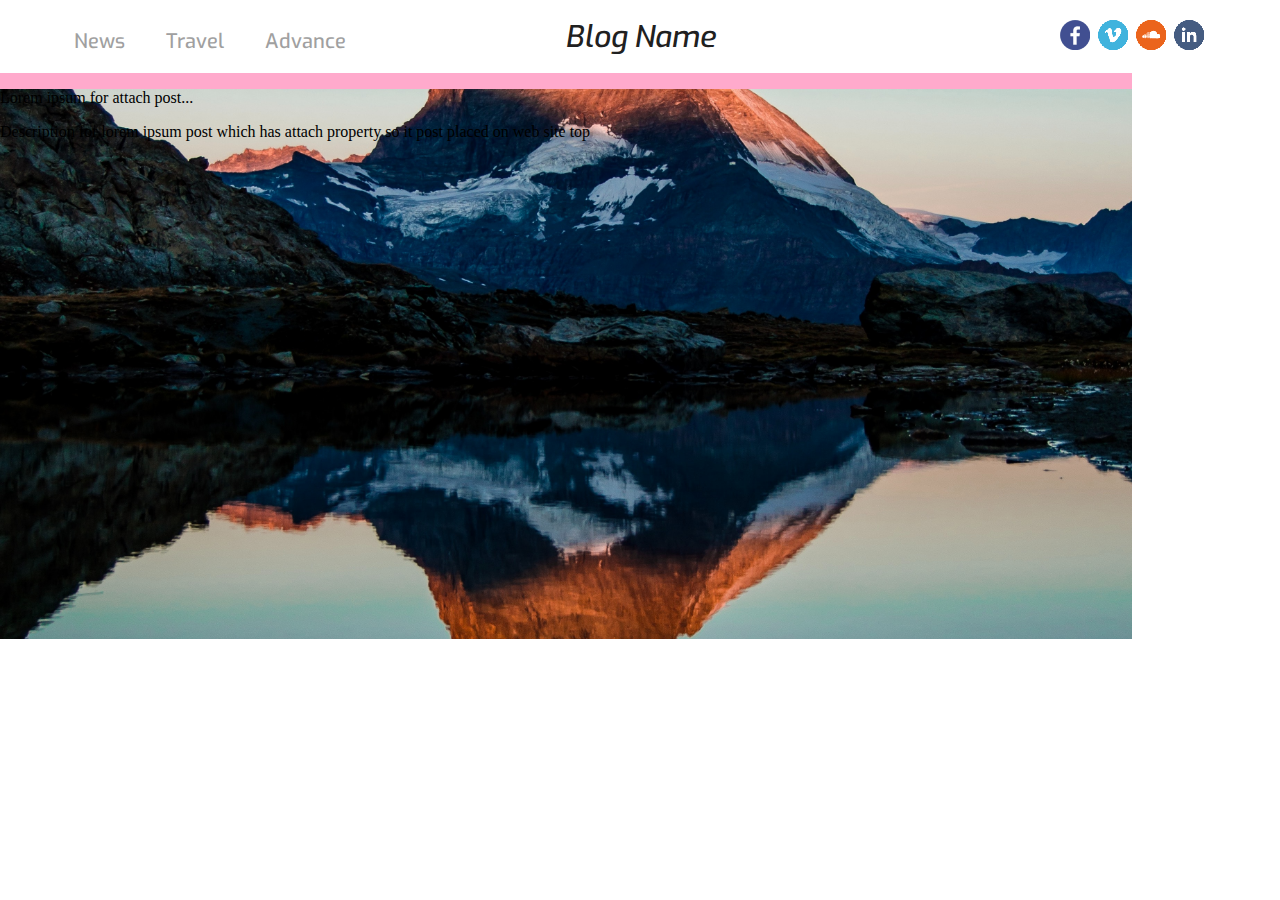
==== index.html @ 91345aeb "Header Done" ====
<!DOCTYPE html>
<html lang="en">
  <head>
    <meta charset="UTF-8" />
    <meta http-equiv="X-UA-Compatible" content="IE=edge" />
    <meta name="viewport" content="width=device-width, initial-scale=1.0" />
    <link rel="stylesheet" href="style.css" />
    <title>Document</title>
  </head>
  <body class="body">
    <header class="header">
      <div class="header-container">
        <div class="header__link">
          <ul>
            <li>News</li>
            <li>Travel</li>
            <li>Advance</li>
          </ul>
        </div>
        <div class="header__logo logo">Blog Name</div>
        <div class="header__social-icon">
          <img src="/image/header/facebook.png" alt="" />
          <img src="/image/header/v.png" alt="" />
          <img src="/image/header/soundcloud.png" alt="" />
          <img src="/image/header/in.png" alt="" />
        </div>
      </div>
    </header>
    
    <div class="content-container">
        <div class="attached-post">
            <p class="attached-post__name">Lorem ipsum for attach post...</p>
            <p class="attached-post__description">Description for lorem ipsum post which has attach property so it post
placed on web site top</p>
        </div>
    </div>

  </body>
</html>
---- style.css ----
@font-face {
    font-family: Exo-MediumItalic;
    src: url(/fonts/Exo-MediumItalic.ttf);
}

@font-face {
    font-family: Exo-Medium;
    src: url(/fonts/Exo-Medium.ttf);
}

.body {
  margin: 0;
  height: 100vh;
  display: grid;
  grid-template-rows: 73px 1fr 300px;
  /* grid-template-columns: 1132px; */
  grid-template-areas:
    "HEADER"
    "CONTENT"
    "FOOTER";
}

/* header */

.header {
  grid-area: "HEADER";
}

.header-container {
  max-width: 1132px;
  height: 100%;
  margin: auto auto;
  padding: 0 10px;
  display: flex;
  justify-content: space-between;
}

.header__link {
  flex: 1;
  text-align: left;
  margin: auto 0;
}

.header__link li {
  display: inline;
  padding-right: 37px;
  font-family: Exo-Medium;
  font-size: 20px;
  color: #a0a0a0;
}

.header__link ul {
  padding-inline-start: 0;
  padding-top: 10px;
}

.header__logo {
  flex: 1;
  text-align: center;
  margin: auto 0;
}

.logo{
    font-family: Exo-MediumItalic;
    font-size: 30px;
    color: #202020;
}

.header__social-icon {
  flex: 1;
  text-align: right;
  margin: auto 0;
}

/* end header */

/* content */

.content-container{
    grid-area: "CONTENT";
    max-width: 1132px;
    background-color: #fac;
}

.attached-post{
    max-width: 100%;
    height: 550px;
    background: lightgray url('/image/content/mountain-lake.jpg') 0 no-repeat;
    background-size: cover;
}
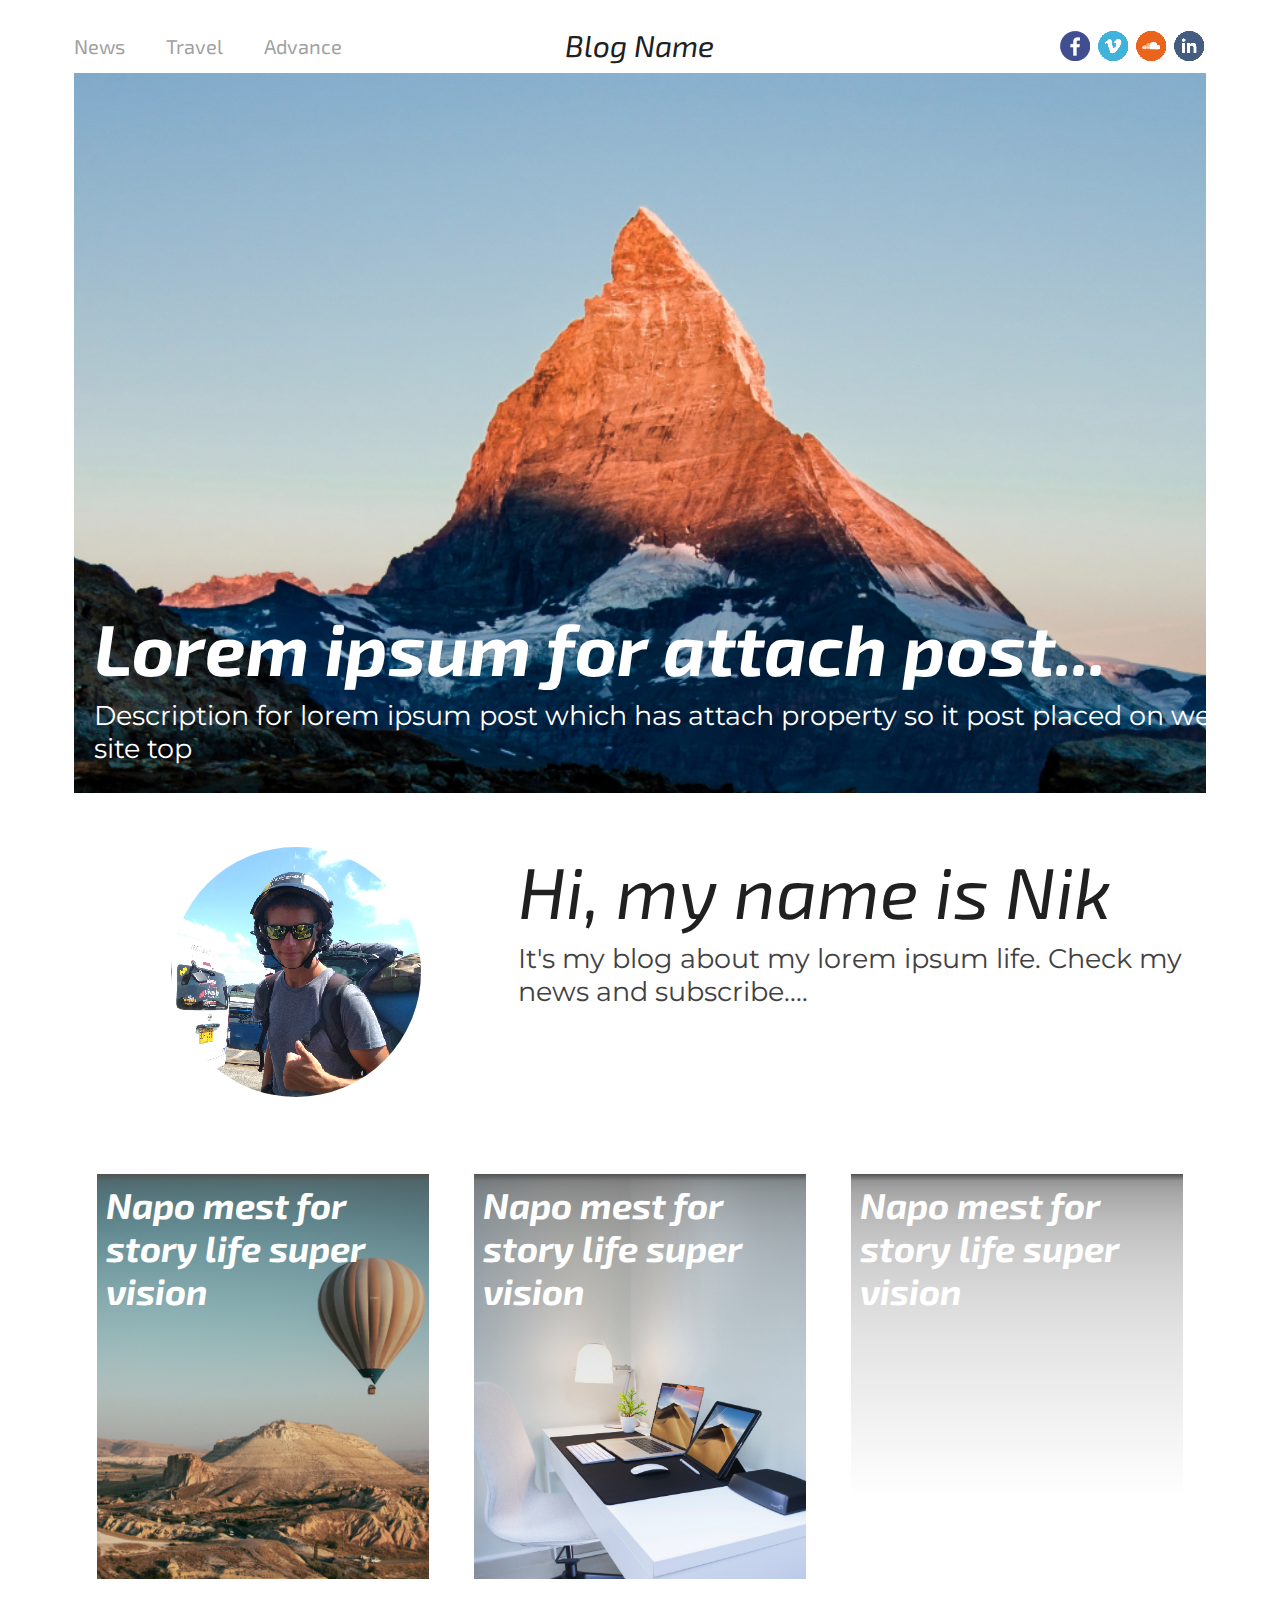
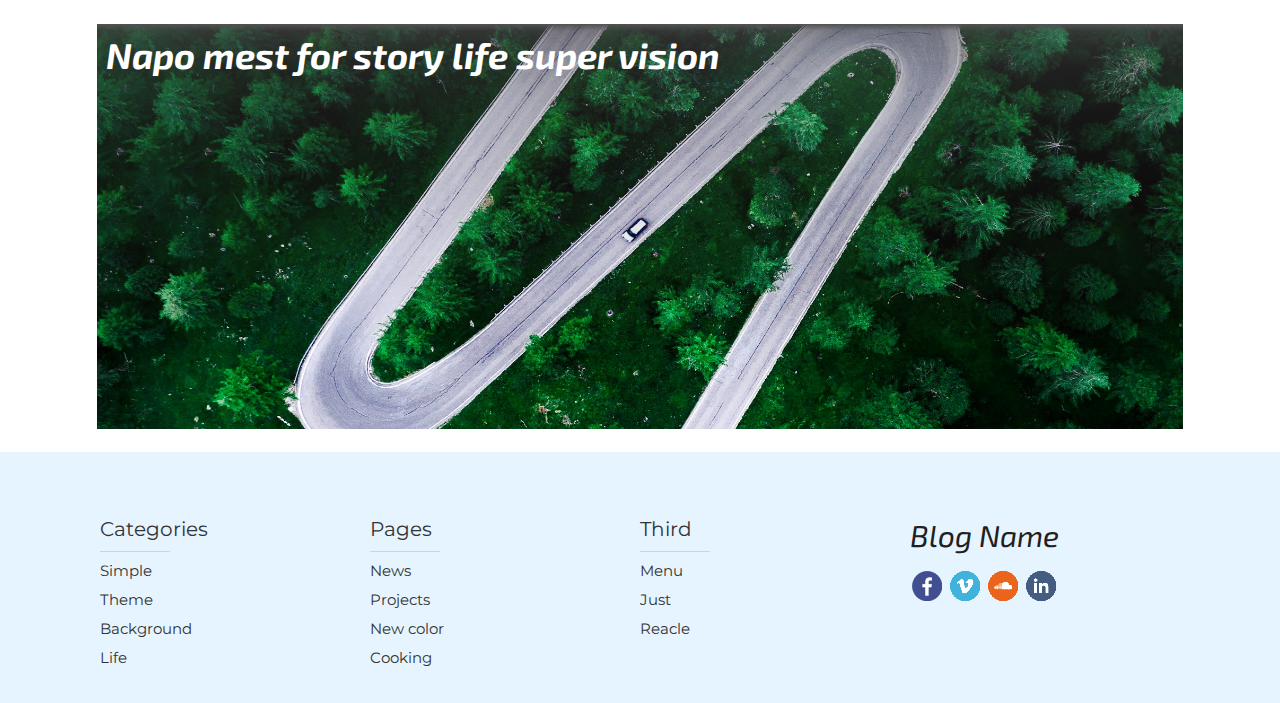
==== commit 802f5ec2: "Finished index page" ====
--- a/index.html
+++ b/index.html
@@ -4,36 +4,130 @@
     <meta charset="UTF-8" />
     <meta http-equiv="X-UA-Compatible" content="IE=edge" />
     <meta name="viewport" content="width=device-width, initial-scale=1.0" />
+    <link rel="preconnect" href="https://fonts.gstatic.com" />
+    <link
+      href="https://fonts.googleapis.com/css2?family=Exo+2&family=Montserrat&display=swap"
+      rel="stylesheet"
+    />
     <link rel="stylesheet" href="style.css" />
-    <title>Document</title>
+
+    <title>Blog name</title>
   </head>
   <body class="body">
-    <header class="header">
-      <div class="header-container">
-        <div class="header__link">
-          <ul>
-            <li>News</li>
-            <li>Travel</li>
-            <li>Advance</li>
-          </ul>
+    <div class="main-container">
+      <header class="header">
+        <div class="header-container">
+          <div class="header__burger-menu">
+            <img src="/image/header/burger-menu.png" alt="" />
+          </div>
+          <div class="header__link">
+            <ul>
+              <li>News</li>
+              <li>Travel</li>
+              <li>Advance</li>
+            </ul>
+          </div>
+          <div class="header__logo logo">Blog Name</div>
+          <div class="header__social-icon">
+            <img src="/image/header/facebook.png" alt="" />
+            <img src="/image/header/v.png" alt="" />
+            <img src="/image/header/soundcloud.png" alt="" />
+            <img src="/image/header/in.png" alt="" />
+          </div>
         </div>
-        <div class="header__logo logo">Blog Name</div>
-        <div class="header__social-icon">
-          <img src="/image/header/facebook.png" alt="" />
-          <img src="/image/header/v.png" alt="" />
-          <img src="/image/header/soundcloud.png" alt="" />
-          <img src="/image/header/in.png" alt="" />
+      </header>
+
+      <div class="content">
+        <div class="content-container">
+          <div class="attached-post">
+            <div class="attached-post__description">
+              <h1 class="attached-post__name">
+                Lorem ipsum for attach post...
+              </h1>
+              <span class="attached-post__subtitle">
+                Description for lorem ipsum post which has attach property so it
+                post placed on web site top
+              </span>
+            </div>
+          </div>
+
+          <div class="content-container__about-me">
+            <div class="about-me__photo-container">
+              <div class="about-me__photo"></div>
+            </div>
+            <div class="about-me__text">
+              <div class="about-me__headline">Hi, my name is Nik</div>
+              <div class="about-me__subtitle">
+                It's my blog about my lorem ipsum life. Check my news and
+                subscribe....
+              </div>
+            </div>
+          </div>
+
+          <div class="content-container__last-article">
+            <div class="last-article__item1">
+              <div class="last-article__item__headline">
+                Napo mest for story life super vision
+              </div>
+            </div>
+            <div class="last-article__item2">
+              <div class="last-article__item__headline">
+                Napo mest for story life super vision
+              </div>
+            </div>
+            <div class="last-article__item3">
+              <div class="last-article__item__headline">
+                Napo mest for story life super vision
+              </div>
+            </div>
+            <div class="last-article__item4">
+              <div class="last-article__item__headline">
+                Napo mest for story life super vision
+              </div>
+            </div>
+          </div>
         </div>
       </div>
-    </header>
-    
-    <div class="content-container">
-        <div class="attached-post">
-            <p class="attached-post__name">Lorem ipsum for attach post...</p>
-            <p class="attached-post__description">Description for lorem ipsum post which has attach property so it post
-placed on web site top</p>
+
+      <footer class="footer">
+        <div class="footer-container">
+          <div class="footer-container__item">
+            <span class="footer-container__headline">Categories</span>
+            <ul class="footer-container__ul">
+              <li>Simple</li>
+              <li>Theme</li>
+              <li>Background</li>
+              <li>Life</li>
+            </ul>
+          </div>
+          <div class="footer-container__item">
+            <span class="footer-container__headline">Pages</span>
+            <ul class="footer-container__ul">
+              <li>News</li>
+              <li>Projects</li>
+              <li>New color</li>
+              <li>Cooking</li>
+            </ul>
+          </div>
+          <div class="footer-container__item">
+            <span class="footer-container__headline">Third</span>
+            <ul class="footer-container__ul">
+              <li>Menu</li>
+              <li>Just</li>
+              <li>Reacle</li>
+            </ul>
+          </div>
+          <div class="footer-container__item">
+            <div class="footer__logo logo">Blog Name</div>
+            <div class="footer__social-icon">
+              <img src="/image/header/facebook.png" alt="" />
+              <img src="/image/header/v.png" alt="" />
+              <img src="/image/header/soundcloud.png" alt="" />
+              <img src="/image/header/in.png" alt="" />
+            </div>
+          </div>
         </div>
+      </footer>
     </div>
-
   </body>
 </html>
--- a/style.css
+++ b/style.css
@@ -1,19 +1,27 @@
-@font-face {
-    font-family: Exo-MediumItalic;
-    src: url(/fonts/Exo-MediumItalic.ttf);
-}
-
-@font-face {
-    font-family: Exo-Medium;
-    src: url(/fonts/Exo-Medium.ttf);
-}
+/* 
+font-family: 'Exo 2', sans-serif;
+font-family: 'Montserrat', sans-serif;
+*/
 
 .body {
   margin: 0;
-  height: 100vh;
+}
+
+h1,
+h2,
+h3,
+h4,
+h5,
+h6 {
+  padding: 0;
+  margin: 0;
+}
+
+.main-container {
+  margin: 0 auto;
+  min-height: 100vh;
   display: grid;
-  grid-template-rows: 73px 1fr 300px;
-  /* grid-template-columns: 1132px; */
+  grid-template-rows: 73px auto auto;
   grid-template-areas:
     "HEADER"
     "CONTENT"
@@ -23,68 +31,267 @@
 /* header */
 
 .header {
-  grid-area: "HEADER";
+  grid-area: HEADER;
 }
 
 .header-container {
   max-width: 1132px;
-  height: 100%;
-  margin: auto auto;
-  padding: 0 10px;
+  margin: 0 auto;
+  padding: 2vh 20px;
   display: flex;
   justify-content: space-between;
+}
+
+.header__burger-menu {
+  margin: 15px 0;
+  display: none;
 }
 
 .header__link {
   flex: 1;
   text-align: left;
-  margin: auto 0;
+}
+
+.header__link ul {
+  padding-inline-start: 0;
 }
 
 .header__link li {
   display: inline;
   padding-right: 37px;
-  font-family: Exo-Medium;
+  font-family: "Exo 2", sans-serif;
+  font-weight: medium;
   font-size: 20px;
   color: #a0a0a0;
-}
-
-.header__link ul {
-  padding-inline-start: 0;
-  padding-top: 10px;
 }
 
 .header__logo {
   flex: 1;
   text-align: center;
-  margin: auto 0;
-}
-
-.logo{
-    font-family: Exo-MediumItalic;
-    font-size: 30px;
-    color: #202020;
+  padding: 1vh;
+}
+
+.logo {
+  font-family: "Exo 2", sans-serif;
+  font-size: 30px;
+  font-style: italic;
+  font-weight: medium;
+  color: #202020;
 }
 
 .header__social-icon {
   flex: 1;
   text-align: right;
-  margin: auto 0;
+  padding: 13px 0;
 }
 
 /* end header */
 
 /* content */
 
-.content-container{
-    grid-area: "CONTENT";
-    max-width: 1132px;
-    background-color: #fac;
-}
-
-.attached-post{
-    max-width: 100%;
-    height: 550px;
-    background: lightgray url('/image/content/mountain-lake.jpg') 0 no-repeat;
-    background-size: cover;
-}+.content {
+  grid-area: CONTENT;
+}
+
+.content-container {
+  max-width: 1132px;
+  margin: 0 auto;
+  padding: 0 20px;
+}
+
+.attached-post {
+  width: 100%;
+  min-height: 80vh;
+  background: lightgray url("/image/content/mountain-lake.jpg") 0 no-repeat;
+  background-size: cover;
+  background-position: top;
+}
+
+.attached-post__description {
+  position: absolute;
+  padding: 0 20px;
+  max-width: 90%;
+  bottom: 15%;
+}
+
+.attached-post__name {
+  font-family: "Exo 2", sans-serif;
+  font-size: 8vh;
+  color: white;
+  font-style: italic;
+  margin-bottom: 1vh;
+}
+
+.attached-post__subtitle {
+  font-family: "Montserrat", sans-serif;
+  color: white;
+  font-size: 3vh;
+}
+
+.content-container__about-me {
+  margin-top: 6vh;
+  display: flex;
+  justify-content: space-around;
+  flex-wrap: wrap;
+}
+
+.about-me__photo-container {
+  flex: 1 200px;
+}
+
+.about-me__photo {
+  margin: 0 auto;
+  height: 250px;
+  width: 250px;
+  background: lightgray url(/image/index/me.jpg) 0 no-repeat;
+  background-size: cover;
+  border-radius: 150px;
+}
+
+.about-me__text {
+  flex: 2 200px;
+}
+
+.about-me__headline {
+  font-family: "Exo 2", sans-serif;
+  font-style: italic;
+  font-size: 8vh;
+  color: #202020;
+}
+
+.about-me__subtitle {
+  margin-top: 1vh;
+  font-family: "Montserrat", sans-serif;
+  font-size: 3vh;
+  color: #424141;
+}
+
+.content-container__last-article {
+  margin-top: 6vh;
+  display: flex;
+  flex-wrap: wrap;
+  justify-content: space-between;
+}
+
+.last-article__item1,
+.last-article__item2,
+.last-article__item3,
+.last-article__item4 {
+  flex: 1 300px;
+  max-width: 90wv;
+  height: 45vh;
+  margin: 2%;
+}
+
+.last-article__item1 {
+  background-size: cover;
+  background-position: center;
+  background-image: linear-gradient(rgb(82, 82, 82) 0%, 5%, rgba(0, 0, 0, 0) 80%),
+    url(image/content/air.jpg);
+  background-repeat: no-repeat;
+}
+
+.last-article__item2 {
+  background-size: cover;
+  background-position: center;
+  background-image: linear-gradient(rgb(82, 82, 82) 0%, 5%, rgba(0, 0, 0, 0) 80%),
+    url(image/content/workplace.jpg);
+  background-repeat: no-repeat;
+}
+
+.last-article__item3 {
+  background-size: cover;
+  background-position: center;
+  background-image: linear-gradient(rgb(82, 82, 82) 0%, 5%, rgba(0, 0, 0, 0) 80%),
+    url(image/content/city.jpg);
+  background-repeat: no-repeat;
+}
+
+.last-article__item4 {
+  background-size: cover;
+  background-position: center;
+  background-image: linear-gradient(rgb(82, 82, 82) 0%, 5%, rgba(0, 0, 0, 0) 80%),
+    url(image/content/way.jpg);
+  background-repeat: no-repeat;
+}
+
+.last-article__item__headline {
+  padding: 1vh;
+  font-family: "Exo 2", sans-serif;
+  color: white;
+  font-size: 4vh;
+  font-style: italic;
+  font-weight: bold;
+}
+
+/* footer */
+
+.footer {
+  grid-area: FOOTER;
+  background-color: #e6f4ff;
+}
+
+.footer-container {
+  max-width: 1080px;
+  margin: 0 auto;
+  padding: 20px 20px;
+  display: flex;
+  justify-content: space-around;
+  flex-wrap: wrap;
+}
+
+.footer-container__item {
+  margin-top: 5vh;
+  flex: 1 200px;
+}
+
+.footer-container__headline {
+  font-family: "Montserrat", sans-serif;
+  font-size: 20px;
+  color: #333333;
+}
+
+.footer-container__headline::after {
+  display: block;
+  position: absolute;
+  content: "";
+  height: 1px;
+  width: 70px;
+  background-color: lightgrey;
+  margin-top: 10px;
+}
+
+.footer-container__ul {
+  padding-inline-start: 0;
+  margin-left: 0; /* Отступ слева в браузере IE и Opera */
+  padding-left: 0; /* Отступ слева в браузере Firefox, Safari, Chrome */
+  margin-top: 20px;
+}
+
+.footer-container__ul li {
+  list-style-type: none; /* Убираем маркеры */
+  margin-top: 10px;
+  font-family: "Montserrat", sans-serif;
+  font-size: 15px;
+  color: #333333;
+}
+
+.footer__social-icon {
+  margin-top: 2vh;
+}
+
+/* adaptive */
+
+@media screen and (max-width: 1000px) {
+  .header__link {
+    display: none;
+  }
+
+  .header__social-icon {
+    display: none;
+  }
+
+  .header__burger-menu {
+    display: block;
+  }
+}
